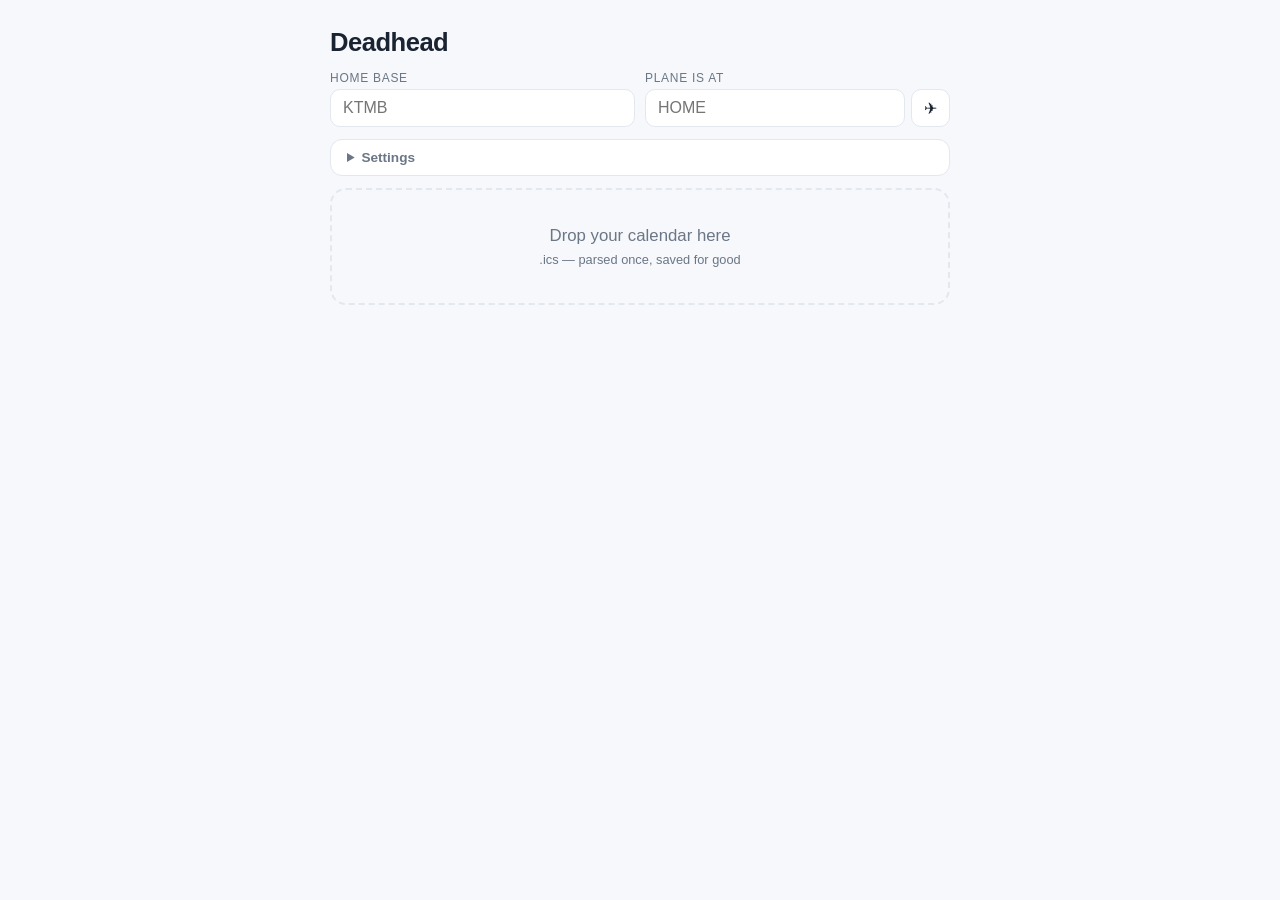
==== src/main/resources/static/index.html @ 5e714b8c "Deadhead: charter week optimizer (Spring Boot + Dijkstra + Claude calendar parsing)" ====
<!doctype html>
<html lang="en">
<head>
<meta charset="utf-8">
<meta name="viewport" content="width=device-width, initial-scale=1">
<title>Deadhead</title>
<style>
  :root { --ink:#1a2332; --muted:#6b7686; --line:#e3e7ee; --good:#0a7d43; --bad:#a33; --bg:#f6f8fb; --card:#fff; }
  @media (prefers-color-scheme: dark) {
    :root { --ink:#e8ecf3; --muted:#93a0b4; --line:#2a3444; --bg:#131a24; --card:#1a2332; }
  }
  * { box-sizing:border-box; margin:0; }
  body { font-family:-apple-system,"Segoe UI",Roboto,sans-serif; color:var(--ink);
         background:var(--bg); padding:28px 16px 48px; }
  main { max-width:620px; margin:0 auto; }
  h1 { font-size:1.6rem; letter-spacing:-0.02em; margin-bottom:14px; }
  #setup { display:flex; gap:10px; margin-bottom:12px; }
  #setup label { flex:1; font-size:.75rem; color:var(--muted); text-transform:uppercase; letter-spacing:.06em; }
  #setup input { display:block; width:100%; margin-top:4px; padding:9px 12px; font-size:1rem;
                 border:1px solid var(--line); border-radius:10px; background:var(--card); color:var(--ink);
                 text-transform:uppercase; }
  #rangebar { display:none; align-items:center; gap:8px; background:var(--card);
              border:1px solid var(--line); border-radius:12px; padding:8px 10px; margin-bottom:12px; }
  #rangebar button { background:none; border:none; color:var(--ink); font-size:1.3rem;
                     cursor:pointer; padding:4px 12px; border-radius:8px; }
  #rangebar button:hover { background:var(--bg); }
  #rangebar input { flex:1; border:none; background:none; color:var(--ink); font:inherit;
                    font-variant-numeric:tabular-nums; text-align:center; }
  #drop { border:2px dashed var(--line); border-radius:16px; padding:36px 20px;
          text-align:center; color:var(--muted); cursor:pointer; font-size:1.05rem;
          transition:border-color .15s, background .15s; }
  #drop.over { border-color:var(--good); background:rgba(10,125,67,.06); }
  #drop small { display:block; margin-top:6px; font-size:.8rem; }
  #status { margin:14px 2px; color:var(--muted); }
  #status.err { color:var(--bad); }
  #flightlist { display:none; }
  .flight { display:flex; gap:10px; padding:9px 16px; border-top:1px solid var(--line); align-items:center; }
  .flight:first-of-type { border-top:none; }
  .flight input { width:17px; height:17px; accent-color:var(--good); flex-shrink:0; }
  .flight .fwhen { color:var(--muted); font-size:.83rem; font-variant-numeric:tabular-nums; min-width:98px; }
  .flight .froute { font-weight:600; min-width:112px; font-variant-numeric:tabular-nums; }
  .flight .fwho { flex:1; color:var(--muted); font-size:.85rem; overflow:hidden;
                  text-overflow:ellipsis; white-space:nowrap; }
  .tag { font-size:.7rem; color:var(--bad); border:1px solid var(--bad); border-radius:6px;
         padding:1px 6px; flex-shrink:0; }
  .hero { background:var(--good); color:#fff; border-radius:14px; padding:18px 20px; margin:18px 0 14px; }
  .hero .big { font-size:2rem; font-weight:700; }
  .hero .cap { opacity:.9; font-size:.9rem; margin-top:2px; }
  section { background:var(--card); border:1px solid var(--line); border-radius:14px;
            margin:14px 0; overflow:hidden; }
  section h2, summary { font-size:.95rem; font-weight:600; padding:14px 20px 10px; }
  summary { cursor:pointer; color:var(--muted); padding-bottom:14px; }
  .step { display:flex; gap:12px; padding:10px 20px; border-top:1px solid var(--line); align-items:baseline; }
  .when { color:var(--muted); font-variant-numeric:tabular-nums; font-size:.85rem; min-width:76px; flex-shrink:0; }
  .what { flex:1; font-size:.95rem; }
  .cost { font-variant-numeric:tabular-nums; font-weight:600; white-space:nowrap; }
  .total { display:flex; justify-content:space-between; padding:13px 20px; border-top:2px solid var(--ink); font-weight:700; }
  .habit .cost, .habit .total { color:var(--bad); }
  #update { display:none; margin-top:18px; background:none; border:1px solid var(--line); color:var(--muted);
            border-radius:10px; padding:8px 14px; font-size:.9rem; cursor:pointer; }
  #settingsBox { background:var(--card); border:1px solid var(--line); border-radius:12px; margin-bottom:12px; }
  #settingsBox summary { font-size:.85rem; padding:10px 16px; }
  #settingsGrid { display:grid; grid-template-columns:1fr 1fr 1fr; gap:10px; padding:4px 16px 14px; }
  #settingsGrid label { font-size:.72rem; color:var(--muted); }
  #settingsGrid input { display:block; width:100%; margin-top:3px; padding:7px 10px; font-size:.95rem;
                        border:1px solid var(--line); border-radius:8px; background:var(--bg); color:var(--ink); }
  #calRow { display:flex; gap:8px; padding:0 16px 14px; align-items:end; }
  #calRow label { flex:1; font-size:.72rem; color:var(--muted); }
  #calRow input { display:block; width:100%; margin-top:3px; padding:7px 10px; font-size:.9rem;
                  border:1px solid var(--line); border-radius:8px; background:var(--bg); color:var(--ink); }
  #syncBtn { border:1px solid var(--line); background:var(--bg); color:var(--ink); border-radius:8px;
             padding:8px 14px; font-size:.9rem; cursor:pointer; }
</style>
</head>
<body>
<main>
  <h1>Deadhead</h1>

  <div id="setup">
    <label>Home base<input id="home" placeholder="KTMB" spellcheck="false"></label>
    <label>Plane is at
      <span style="display:flex; gap:6px; margin-top:4px;">
        <input id="planeAt" placeholder="home" spellcheck="false" style="margin-top:0;">
        <button id="find" title="Find my plane" style="border:1px solid var(--line); background:var(--card);
          color:var(--ink); border-radius:10px; padding:0 12px; font-size:1rem; cursor:pointer;">✈</button>
      </span>
    </label>
  </div>

  <details id="settingsBox"><summary>Settings</summary>
    <div id="settingsGrid">
      <label>Hotel / night $<input data-key="hotelPerNight" inputmode="decimal"></label>
      <label>Fuel $/hr<input data-key="fuelPerHour" inputmode="decimal"></label>
      <label>Engine $/hr<input data-key="enginePerHour" inputmode="decimal"></label>
      <label>Your time $/hr<input data-key="timeValuePerHour" inputmode="decimal"></label>
      <label>Uber base $<input data-key="uberBase" inputmode="decimal"></label>
      <label>Uber $/mile<input data-key="uberPerMile" inputmode="decimal"></label>
      <label>Cruise kts<input data-key="cruiseKts" inputmode="decimal"></label>
      <label>Tail #<input data-key="tail"></label>
      <label>Home base<input data-key="home"></label>
    </div>
    <div id="calRow">
      <label>Calendar link (webcal)<input data-key="calendarUrl" placeholder="webcal://p12-caldav.icloud.com/published/2/…"></label>
      <button id="syncBtn">Sync</button>
    </div>
  </details>

  <div id="rangebar">
    <button id="prev">‹</button>
    <input type="date" id="from">
    <input type="date" id="to">
    <button id="next">›</button>
  </div>

  <section id="flightlist"></section>

  <div id="drop">Drop your calendar here<small>.ics — parsed once, saved for good</small></div>
  <input type="file" id="file" accept=".ics,text/calendar" hidden>
  <div id="status"></div>
  <div id="result"></div>
  <button id="update">Update calendar</button>
</main>

<script>
const $ = id => document.getElementById(id);
const drop = $('drop'), file = $('file'), status = $('status'), result = $('result');
const homeIn = $('home'), planeIn = $('planeAt');
const fromIn = $('from'), toIn = $('to');

let weeks = [];        // Mondays (ISO) of weeks that have flights
let flights = [];      // flights in the current range
let checked = new Set();

homeIn.value = localStorage.getItem('home') || '';
planeIn.value = localStorage.getItem('planeAt') || '';
homeIn.onchange = planeIn.onchange = () => { saveInputs(); plan(); };
fromIn.onchange = toIn.onchange = loadFlights;

drop.onclick = () => file.click();
file.onchange = () => file.files[0] && importFile(file.files[0]);
drop.ondragover = e => { e.preventDefault(); drop.classList.add('over'); };
drop.ondragleave = () => drop.classList.remove('over');
drop.ondrop = e => {
  e.preventDefault(); drop.classList.remove('over');
  if (e.dataTransfer.files[0]) importFile(e.dataTransfer.files[0]);
};
$('update').onclick = () => file.click();
$('prev').onclick = () => jump(-1);
$('next').onclick = () => jump(1);
$('find').onclick = async () => {
  status.className = '';
  status.textContent = 'Locating…';
  try {
    const res = await fetch('/api/locate');
    const data = await res.json();
    if (!res.ok) throw new Error(data.detail || 'Not found');
    planeIn.value = data.airport;
    saveInputs();
    status.textContent = `Plane at ${data.airport} — ${data.name} (${data.source})`;
    plan();
  } catch (err) {
    status.className = 'err';
    status.textContent = err.message;
  }
};

// ── settings panel ──────────────────────────────────────────
async function loadSettings() {
  const s = await (await fetch('/api/settings')).json();
  document.querySelectorAll('#settingsBox input[data-key]').forEach(inp => {
    inp.value = s[inp.dataset.key] ?? '';
    inp.onchange = async () => {
      try {
        const res = await fetch('/api/settings', {
          method: 'POST',
          headers: { 'Content-Type': 'application/json' },
          body: JSON.stringify({ [inp.dataset.key]: inp.value }),
        });
        const data = await res.json();
        if (!res.ok) throw new Error(data.detail || 'Save failed');
        status.className = '';
        status.textContent = 'Saved.';
        if (inp.dataset.key === 'home') { homeIn.value = inp.value.toUpperCase(); saveInputs(); }
        plan();   // costs changed -> the answer may change
      } catch (err) {
        status.className = 'err';
        status.textContent = err.message;
      }
    };
  });
}

$('syncBtn').onclick = async () => {
  status.className = '';
  status.textContent = 'Syncing…';
  try {
    const res = await fetch('/api/sync', { method: 'POST' });
    const data = await res.json();
    if (!res.ok) throw new Error(data.detail || 'Sync failed');
    status.textContent = `Synced — ${data.newFlights} new flights (${data.events} events).`;
    await init();
  } catch (err) {
    status.className = 'err';
    status.textContent = err.message;
  }
};

init();
loadSettings();

async function init() {
  const c = await (await fetch('/api/config')).json();
  if (!homeIn.value) homeIn.value = c.home;
  weeks = c.weeks;
  if (weeks.length) {
    drop.style.display = 'none';
    $('update').style.display = 'inline-block';
    $('rangebar').style.display = 'flex';
    const w = defaultWeek();
    setRange(w, addDays(w, 6));
    loadFlights();
  }
}

function defaultWeek() {
  const monday = mondayOf(new Date().toISOString().slice(0, 10));
  return weeks.find(w => w >= monday) ?? weeks[weeks.length - 1];
}

/** ‹ › jump to the previous/next week that actually has flights. */
function jump(dir) {
  const cur = fromIn.value;
  const target = dir < 0
    ? [...weeks].reverse().find(w => w < cur)
    : weeks.find(w => w > cur);
  if (!target) return;
  setRange(target, addDays(target, 6));
  loadFlights();
}

function setRange(a, b) { fromIn.value = a; toIn.value = b; }
const addDays = (iso, n) => { const d = new Date(iso + 'T12:00'); d.setDate(d.getDate() + n); return d.toISOString().slice(0, 10); };
function mondayOf(iso) {
  const d = new Date(iso + 'T12:00');
  d.setDate(d.getDate() - (d.getDay() + 6) % 7);
  return d.toISOString().slice(0, 10);
}

async function loadFlights() {
  if (!fromIn.value || !toIn.value) return;
  result.innerHTML = '';
  const res = await fetch(`/api/flights?from=${fromIn.value}&to=${toIn.value}`);
  flights = await res.json();
  checked = new Set(flights.filter(f => !f.conflict).map(f => f.id));
  renderFlights();
  plan();
}

function renderFlights() {
  const list = $('flightlist');
  if (!flights.length) {
    list.style.display = 'none';
    status.className = '';
    status.textContent = 'No flights in this range.';
    return;
  }
  list.style.display = 'block';
  list.innerHTML = flights.map(f => `
    <label class="flight">
      <input type="checkbox" data-id="${f.id}" ${checked.has(f.id) ? 'checked' : ''}>
      <span class="fwhen">${fmtDep(f.departure)}</span>
      <span class="froute">${short(f.from)} → ${short(f.to)}</span>
      <span class="fwho">${esc(f.text)}</span>
      ${f.conflict ? '<span class="tag">conflict</span>' : ''}
    </label>`).join('');
  list.querySelectorAll('input').forEach(cb => cb.onchange = () => {
    cb.checked ? checked.add(cb.dataset.id) : checked.delete(cb.dataset.id);
    plan();
  });
}

const short = c => c.length === 4 && c.startsWith('K') ? c.slice(1) : c;
function fmtDep(iso) {
  const d = new Date(iso);
  return d.toLocaleDateString('en-US', { weekday: 'short', month: 'short', day: 'numeric' })
       + ' ' + iso.slice(11, 16);
}

async function importFile(f) {
  saveInputs();
  status.className = '';
  status.textContent = 'Importing… (first time can take a minute)';
  result.innerHTML = '';
  try {
    const form = new FormData();
    form.append('file', f);
    form.append('home', homeIn.value.trim());
    const res = await fetch('/api/import', { method: 'POST', body: form });
    const data = await res.json();
    if (!res.ok) throw new Error(data.detail || 'Import failed');
    status.textContent = `Saved ${data.newFlights} new flights (${data.events} events scanned).`;
    await init();
  } catch (err) {
    status.className = 'err';
    status.textContent = err.message;
  }
}

async function plan() {
  if (!flights.length) return;
  if (!checked.size) { result.innerHTML = ''; status.textContent = 'Nothing checked.'; return; }
  status.className = '';
  status.textContent = 'Planning…';
  try {
    const res = await fetch('/api/plan', {
      method: 'POST',
      headers: { 'Content-Type': 'application/json' },
      body: JSON.stringify({
        ids: [...checked],
        home: homeIn.value.trim(),
        planeAt: planeIn.value.trim(),
      }),
    });
    const data = await res.json();
    if (!res.ok) throw new Error(data.detail || 'Something went wrong');
    render(data);
    status.textContent = '';
  } catch (err) {
    result.innerHTML = '';
    status.className = 'err';
    status.textContent = err.message;
  }
}

function saveInputs() {
  localStorage.setItem('home', homeIn.value.trim());
  localStorage.setItem('planeAt', planeIn.value.trim());
}

const money = n => '$' + n.toLocaleString();
const esc = s => s.replace(/&/g,'&amp;').replace(/</g,'&lt;').replace(/>/g,'&gt;');

function render(d) {
  result.innerHTML = `
    <div class="hero">
      <div class="big">Save ${money(d.savings)}</div>
      <div class="cap">${money(d.optimal.total)} vs ${money(d.habit.total)} flying home every night</div>
    </div>
    <section>
      <h2>Best plan — ${money(d.optimal.total)}</h2>
      ${steps(d.optimal)}
      <div class="total"><span>Total</span><span>${money(d.optimal.total)}</span></div>
    </section>
    <section class="habit"><details>
      <summary>Old way — ${money(d.habit.total)}</summary>
      ${steps(d.habit)}
      <div class="total"><span>Total</span><span>${money(d.habit.total)}</span></div>
    </details></section>`;
}

function steps(plan) {
  return plan.steps.map(s => `
    <div class="step">
      <span class="when">${s.when}</span>
      <span class="what">${s.icon} ${esc(s.text)}</span>
      <span class="cost">${s.cost ? money(s.cost) : '—'}</span>
    </div>`).join('');
}
</script>
</body>
</html>
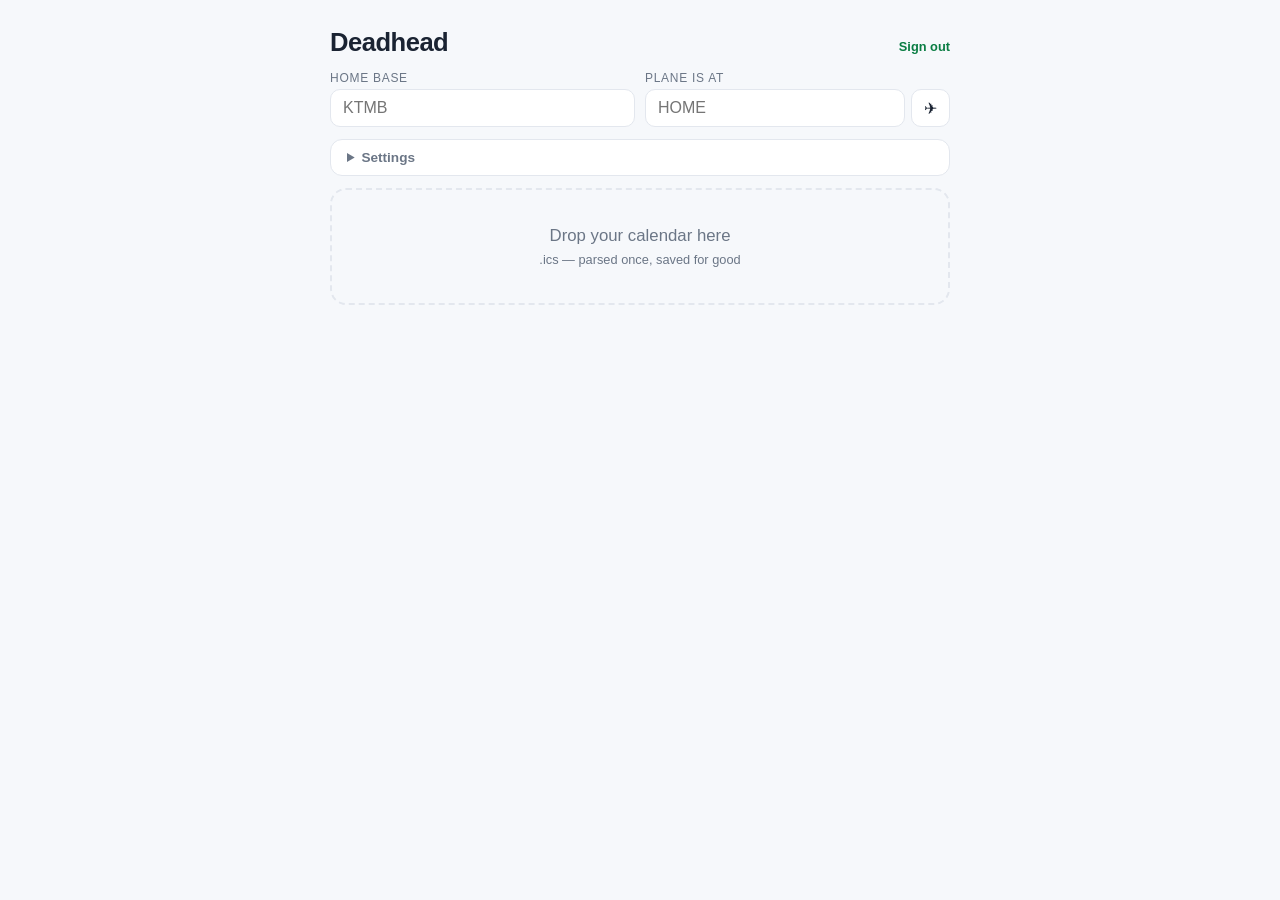
==== commit 4c774bf6: "Multi-user accounts, per-pilot data, and bring-your-own-key parsing (#3) Deadhead was a single-user " ====
--- a/src/main/resources/static/index.html
+++ b/src/main/resources/static/index.html
@@ -58,6 +58,38 @@
   .habit .cost, .habit .total { color:var(--bad); }
   #update { display:none; margin-top:18px; background:none; border:1px solid var(--line); color:var(--muted);
             border-radius:10px; padding:8px 14px; font-size:.9rem; cursor:pointer; }
+  #topbar { display:flex; align-items:baseline; justify-content:space-between; gap:12px;
+            margin-bottom:14px; flex-wrap:wrap; }
+  #topbar h1 { margin-bottom:0; }
+  #account { font-size:.8rem; color:var(--muted); display:flex; align-items:baseline; gap:8px; }
+  #account form { display:inline; }
+  #account button { background:none; border:none; padding:0; font:inherit; color:var(--good);
+                    font-weight:600; cursor:pointer; }
+  #account button:hover { text-decoration:underline; }
+  #hello { background:var(--card); border:1px solid var(--line); border-radius:14px;
+           padding:18px 20px; margin-bottom:14px; color:var(--muted); font-size:.9rem; line-height:1.5; }
+  #hello strong { color:var(--ink); }
+  #hello div + div { margin-top:8px; }
+  #hello[hidden] { display:none; }
+  #keyRow { padding:0 16px 12px; }
+  #keyRow .klabel { font-size:.72rem; color:var(--muted); display:block; margin-bottom:3px; }
+  #keyRow .kline { display:flex; gap:8px; align-items:center; }
+  #keyRow input { flex:1; padding:7px 10px; font-size:.9rem; border:1px solid var(--line);
+                  border-radius:8px; background:var(--bg); color:var(--ink); font-family:inherit; }
+  #keyRow button { border:1px solid var(--line); background:var(--bg); color:var(--ink);
+                   border-radius:8px; padding:8px 14px; font-size:.9rem; cursor:pointer; }
+  #keySaved { display:flex; gap:8px; align-items:center; font-size:.85rem; }
+  #keySaved code { background:var(--bg); border:1px solid var(--line); border-radius:6px;
+                   padding:2px 7px; font-size:.85rem; }
+  #keyForget { border:none; background:none; color:var(--bad); font-size:.78rem;
+               cursor:pointer; padding:0; }
+  #keyForget:hover { text-decoration:underline; }
+  #keyNote { font-size:.72rem; color:var(--muted); margin-top:6px; line-height:1.45; }
+  #keyNote a { color:var(--good); }
+  #dangerRow { display:flex; justify-content:flex-end; padding:0 16px 12px; }
+  #clearBtn { background:none; border:none; color:var(--bad); font:inherit; font-size:.78rem;
+              cursor:pointer; padding:0; }
+  #clearBtn:hover { text-decoration:underline; }
   #settingsBox { background:var(--card); border:1px solid var(--line); border-radius:12px; margin-bottom:12px; }
   #settingsBox summary { font-size:.85rem; padding:10px 16px; }
   #settingsGrid { display:grid; grid-template-columns:1fr 1fr 1fr; gap:10px; padding:4px 16px 14px; }
@@ -74,7 +106,16 @@
 </head>
 <body>
 <main>
-  <h1>Deadhead</h1>
+  <div id="topbar">
+    <h1>Deadhead</h1>
+    <div id="account">
+      <span id="who"></span>
+      <!-- A real POST so logout can't be triggered by a stray link. -->
+      <form method="post" action="/logout"><input type="hidden" name="_csrf" id="logoutCsrf"><button type="submit">Sign out</button></form>
+    </div>
+  </div>
+
+  <div id="hello" hidden></div>
 
   <div id="setup">
     <label>Home base<input id="home" placeholder="KTMB" spellcheck="false"></label>
@@ -103,6 +144,19 @@
       <label>Calendar link (webcal)<input data-key="calendarUrl" placeholder="webcal://p12-caldav.icloud.com/published/2/…"></label>
       <button id="syncBtn">Sync</button>
     </div>
+    <div id="keyRow">
+      <span class="klabel">Your Anthropic API key — lets Claude read plain-English event titles</span>
+      <div class="kline" id="keyEntry">
+        <input id="apiKey" type="password" placeholder="sk-ant-…" autocomplete="off" spellcheck="false">
+        <button id="keySave" type="button">Save key</button>
+      </div>
+      <div class="kline" id="keySaved" hidden>
+        <span>Key saved <code id="keyHint"></code></span>
+        <button id="keyForget" type="button">Remove</button>
+      </div>
+      <div id="keyNote"></div>
+    </div>
+    <div id="dangerRow"><button id="clearBtn" type="button">Forget every imported flight</button></div>
   </details>
 
   <div id="rangebar">
@@ -123,6 +177,34 @@
 
 <script>
 const $ = id => document.getElementById(id);
+
+/**
+ * Every call to the API goes through here.
+ *   - writes carry the CSRF token the server set as a cookie
+ *   - a 401 means the session lapsed: go sign in again rather than
+ *     rendering "Unexpected token < in JSON" at the pilot
+ */
+function csrfToken() {
+  const c = document.cookie.split('; ').find(x => x.startsWith('XSRF-TOKEN='));
+  return c ? decodeURIComponent(c.split('=').slice(1).join('=')) : '';
+}
+
+async function api(url, options = {}) {
+  const opts = { ...options, headers: { ...(options.headers || {}) } };
+  if (opts.method && opts.method.toUpperCase() !== 'GET') {
+    opts.headers['X-XSRF-TOKEN'] = csrfToken();
+  }
+  const res = await fetch(url, opts);
+  if (res.status === 401) { location.href = '/login'; throw new Error('Session expired.'); }
+  return res;
+}
+
+/** Read a response as JSON, turning an RFC-7807 problem into a thrown Error. */
+async function json(res, fallback) {
+  const data = await res.json().catch(() => ({}));
+  if (!res.ok) throw new Error(data.detail || fallback);
+  return data;
+}
 const drop = $('drop'), file = $('file'), status = $('status'), result = $('result');
 const homeIn = $('home'), planeIn = $('planeAt');
 const fromIn = $('from'), toIn = $('to');
@@ -151,7 +233,7 @@
   status.className = '';
   status.textContent = 'Locating…';
   try {
-    const res = await fetch('/api/locate');
+    const res = await api('/api/locate');
     const data = await res.json();
     if (!res.ok) throw new Error(data.detail || 'Not found');
     planeIn.value = data.airport;
@@ -166,12 +248,12 @@
 
 // ── settings panel ──────────────────────────────────────────
 async function loadSettings() {
-  const s = await (await fetch('/api/settings')).json();
+  const s = await (await api('/api/settings')).json();
   document.querySelectorAll('#settingsBox input[data-key]').forEach(inp => {
     inp.value = s[inp.dataset.key] ?? '';
     inp.onchange = async () => {
       try {
-        const res = await fetch('/api/settings', {
+        const res = await api('/api/settings', {
           method: 'POST',
           headers: { 'Content-Type': 'application/json' },
           body: JSON.stringify({ [inp.dataset.key]: inp.value }),
@@ -194,7 +276,7 @@
   status.className = '';
   status.textContent = 'Syncing…';
   try {
-    const res = await fetch('/api/sync', { method: 'POST' });
+    const res = await api('/api/sync', { method: 'POST' });
     const data = await res.json();
     if (!res.ok) throw new Error(data.detail || 'Sync failed');
     status.textContent = `Synced — ${data.newFlights} new flights (${data.events} events).`;
@@ -205,20 +287,113 @@
   }
 };
 
-init();
-loadSettings();
+$('logoutCsrf').value = csrfToken();
+
+// ── the pilot's own Anthropic key ────────────────────────────
+// Billed to them, verified before it is stored, and never sent back
+// to the page again — only a hint of the last four characters.
+function renderKey(hasKey, hint) {
+  $('keyEntry').hidden = hasKey;
+  $('keySaved').hidden = !hasKey;
+  $('keyHint').textContent = hint || '';
+  $('keyNote').innerHTML = hasKey
+    ? 'Free-text titles like “fly the Rosens to Key West” are parsed by Claude and billed to your key. ' +
+      'Each event is parsed once and cached, so re-imports cost nothing.'
+    : 'Optional. Without it, event titles must contain airport codes (ADS, KDAL, AUS…) — ' +
+      'anything else is skipped silently. Get one at ' +
+      '<a href="https://console.anthropic.com/settings/keys" target="_blank" rel="noopener">console.anthropic.com</a>.';
+}
+
+$('keySave').onclick = async () => {
+  const value = $('apiKey').value.trim();
+  if (!value) return;
+  const btn = $('keySave');
+  btn.disabled = true;
+  btn.textContent = 'Checking…';
+  status.className = '';
+  status.textContent = 'Verifying your key with Anthropic…';
+  try {
+    const d = await json(await api('/api/apikey', {
+      method: 'POST',
+      headers: { 'Content-Type': 'application/json' },
+      body: JSON.stringify({ apiKey: value }),
+    }), 'Could not save that key.');
+    $('apiKey').value = '';
+    renderKey(d.ai, d.apiKeyHint);
+    status.textContent = 'Key saved. Free-text calendar titles will be parsed from now on.';
+  } catch (err) {
+    status.className = 'err';
+    status.textContent = err.message;
+  } finally {
+    btn.disabled = false;
+    btn.textContent = 'Save key';
+  }
+};
+
+$('keyForget').onclick = async () => {
+  if (!confirm('Remove your API key? Future imports will only read titles containing airport codes.')) return;
+  try {
+    const d = await json(await api('/api/apikey', { method: 'DELETE' }), 'Could not remove the key.');
+    renderKey(d.ai, d.apiKeyHint);
+    status.className = '';
+    status.textContent = 'Key removed.';
+  } catch (err) {
+    status.className = 'err';
+    status.textContent = err.message;
+  }
+};
+
+$('clearBtn').onclick = async () => {
+  if (!confirm('Forget every flight imported into this account? Your calendar is untouched.')) return;
+  try {
+    await json(await api('/api/flights', { method: 'DELETE' }), 'Could not clear the schedule.');
+    location.reload();
+  } catch (err) {
+    status.className = 'err';
+    status.textContent = err.message;
+  }
+};
+
+start();
+
+async function start() {
+  await init();
+  await loadSettings();
+}
 
 async function init() {
-  const c = await (await fetch('/api/config')).json();
-  if (!homeIn.value) homeIn.value = c.home;
+  const c = await json(await api('/api/config'), 'Could not load your account.');
+  $('who').textContent = c.email;
+  renderKey(c.ai, c.apiKeyHint);
+  if (!homeIn.value) homeIn.value = c.home || '';
   weeks = c.weeks;
+
   if (weeks.length) {
+    $('hello').hidden = true;
     drop.style.display = 'none';
     $('update').style.display = 'inline-block';
     $('rangebar').style.display = 'flex';
     const w = defaultWeek();
     setRange(w, addDays(w, 6));
-    loadFlights();
+    await loadFlights();
+  } else {
+    // A brand-new account: say what to do, in the order it has to happen.
+    drop.style.display = 'block';
+    $('update').style.display = 'none';
+    $('rangebar').style.display = 'none';
+    const steps = [];
+    if (!homeIn.value) {
+      steps.push('<strong>Set your home base</strong> — the airport you fly out of. ' +
+                 'KTMB, TMB or MIA-style codes all work.');
+    }
+    steps.push('<strong>Drop in a week\'s calendar</strong> below (an .ics exported from ' +
+               'Apple Calendar, or a from,to,date,time .csv).');
+    steps.push(c.ai
+      ? 'Event titles can be plain English — “fly the Hendersons to Love Field, wheels up 9”.'
+      : 'Titles need an airport code in them (<em>TMB to EYW</em>); anything else is skipped. ' +
+        'To use plain-English titles, add your Anthropic API key under Settings.');
+    $('hello').hidden = false;
+    $('hello').innerHTML = steps.map(t => '<div>' + t + '</div>').join('');
   }
 }
 
@@ -249,7 +424,7 @@
 async function loadFlights() {
   if (!fromIn.value || !toIn.value) return;
   result.innerHTML = '';
-  const res = await fetch(`/api/flights?from=${fromIn.value}&to=${toIn.value}`);
+  const res = await api(`/api/flights?from=${fromIn.value}&to=${toIn.value}`);
   flights = await res.json();
   checked = new Set(flights.filter(f => !f.conflict).map(f => f.id));
   renderFlights();
@@ -295,7 +470,7 @@
     const form = new FormData();
     form.append('file', f);
     form.append('home', homeIn.value.trim());
-    const res = await fetch('/api/import', { method: 'POST', body: form });
+    const res = await api('/api/import', { method: 'POST', body: form });
     const data = await res.json();
     if (!res.ok) throw new Error(data.detail || 'Import failed');
     status.textContent = `Saved ${data.newFlights} new flights (${data.events} events scanned).`;
@@ -312,7 +487,7 @@
   status.className = '';
   status.textContent = 'Planning…';
   try {
-    const res = await fetch('/api/plan', {
+    const res = await api('/api/plan', {
       method: 'POST',
       headers: { 'Content-Type': 'application/json' },
       body: JSON.stringify({
